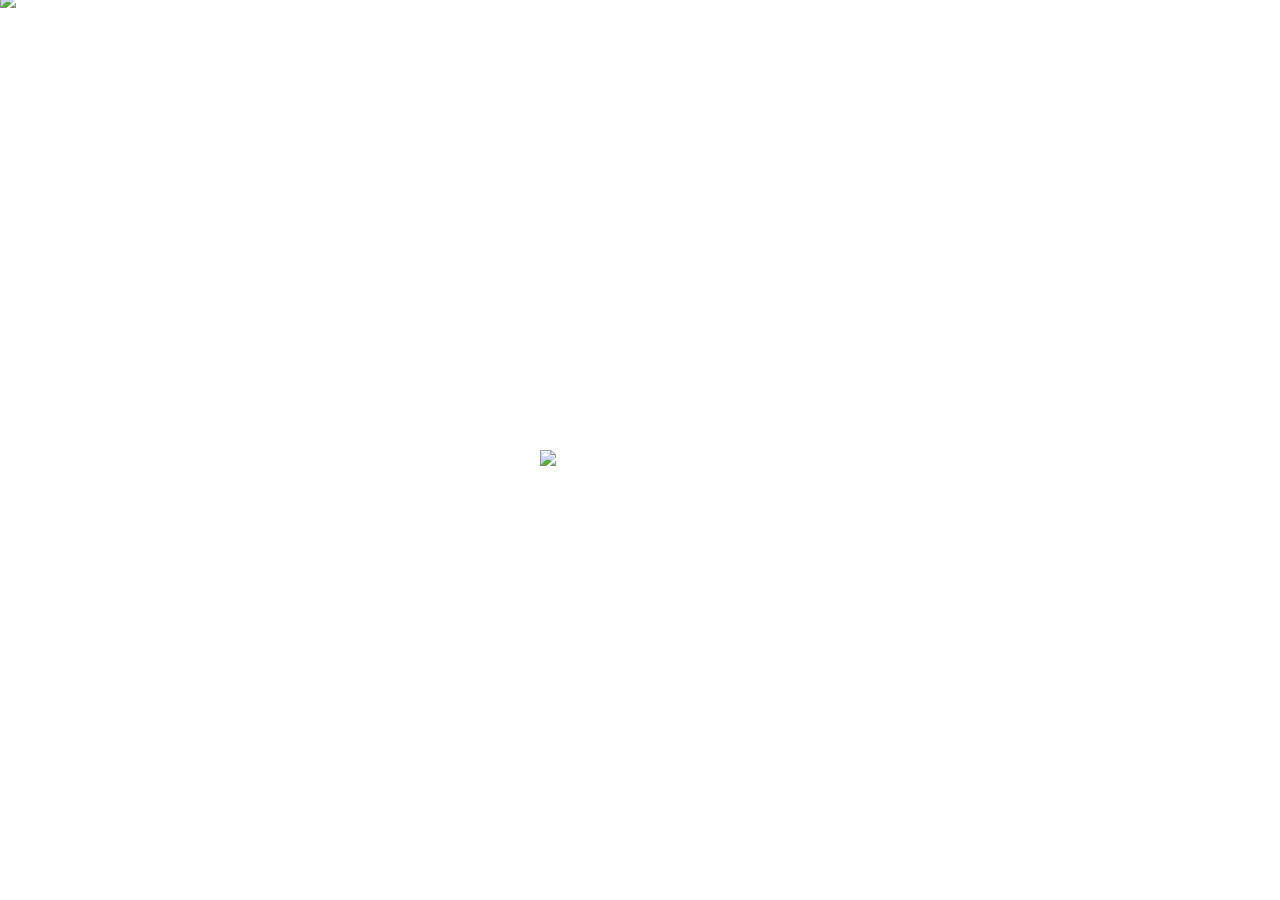
==== index.html @ 024ee7de "Add files via upload" ====
<!DOCTYPE html>
<html>
    
    <head>
        <meta charset="utf-8">
        <meta http-equiv="X-UA-Compatible" content="IE=edge">
        <title>lama</title>
        <link rel="stylesheet" href="styles.css">
        
        <script src="https://code.jquery.com/jquery-1.9.1.min.js"></script>
        <script>
        $( document ).ready(function() {
           $('.alpaca2').on('click',function() {
                  $('.alpaca2').animate({
                      'margin-left': "+=500px"
                  });
               $('.infobox').slideDown();
            });
        });
        </script>
        
    </head>
    <body>
        
        
        <div class="infobox">
<style>li {
        margin-bottom: 20px; /* 각 리스트 아이템의 아래쪽에 10px 간격 추가 */
    }</style>
            <ul>
                 Doyeon Kwon. 
                <br><br>
                maeeeeeemam메~mae
                eeeeeemamamamemaeeeeemamaememememeemamemaemaemaeeeee...hi
                <br><br><br>
                <li><a href="https://en.wikipedia.org/wiki/Seoul">currently<br>in Seoul</a></li>
                <li><a href="mailto:pippobap@gmail.com">contact</a></li>
                <li><a href="https://www.instagram.com/pip.kwon/">works</a></li>
                <li><a href="https://youtu.be/xy_NKN75Jhw?si=3c5CXoJNYhr7iaGF">elevator?</a></li>
        
            </ul>
            
        </div>
        
        
        <img src="img/2alpaca.png" class="alpaca2">
        <img src="img/2curtain.png" class="curtain2">
        
        
     
    </body>
</html>
---- styles.css ----
body {
   margin:0;
    padding:0;
}
   
.anim {
    position: absolute;
    top:50%;
    left:50%;
    margin-left: -209px;
    margin-top: -129px;
    animation: rotating 4s linear infinite;
}

@keyframes rotating {
    from {
        transform: rotate(0deg);
    }
    to {
        transform: rotate(360deg);
    }
}


@keyframes slideUp{
    from {
        transform: translateY(100%);
        opacity: 0;
    }
    to {
        opacity: 1;
        transform: translateY(0);
    }
}

@keyframes slideUp2{
    from {
        transform: translateY(0%);
    }
    to {
        transform: translateY(-50%);
    }
}

.curtain{
    top:100%;
    opacity: 0;
    animation: slideUp 2s forwards;
    width: 100%
}
.curtain2 {
    top:100%;
    opacity: 1;
    width: 100%;
    animation: slideUp2 2s forwards;
}

.alpaca{
  opacity: 0;
    position: absolute;
    z-index: 10;
    top: 450px;
    left:50%;
    width:200px;
    margin-left:-100px;
    animation: fadein 5s 3s forwards;
}
.alpaca2{
    opacity: 1;
    position: absolute;
    z-index: 10;
    top: 450px;
    left:50%;
    width:200px;
    margin-left:-100px;
    cursor:url('img/patme32px.png'),auto;
}
@keyframes fadein{
    from{
        opacity: 0;
    }
    to{
        opacity: 1;
    }
}

.infobox {
    background-color: #fff;
    border-radius:12px;
    height: 500px;
    width:300px;
    position: absolute;
    z-index: 10;
    top: 300px;
    left:300px;
    padding: 20px;
    display:none;
}

.infobox ul {
    font-family: monospace;
    font-size: 25px;
    color:grey;
}
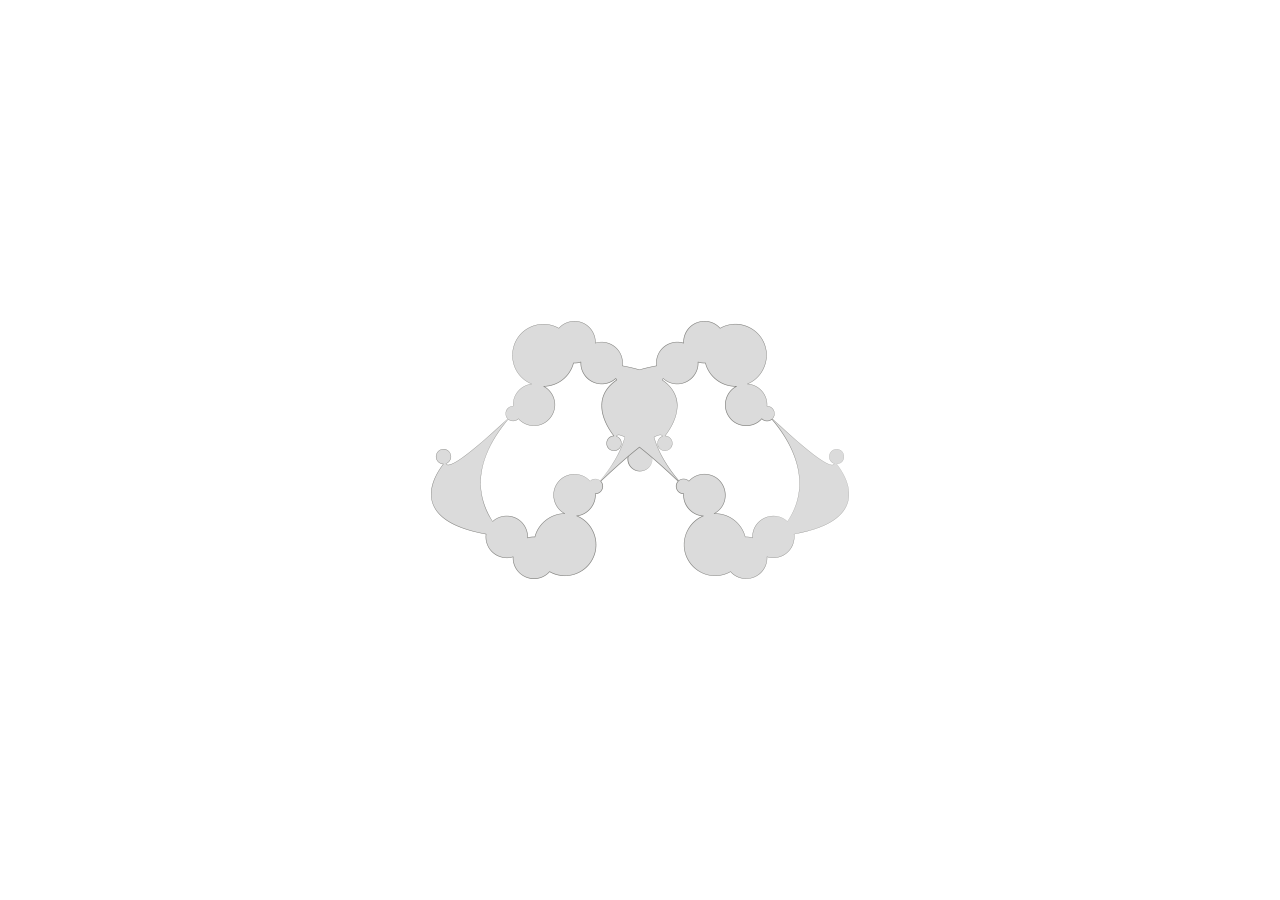
==== commit e1a77695: "Update index.html" ====
--- a/index.html
+++ b/index.html
@@ -1,52 +1,95 @@
 <!DOCTYPE html>
 <html>
+<head>
+    <meta charset="utf-8">
+    <meta http-equiv="X-UA-Compatible" content="IE=edge">
+    <title>Lama Story</title>
+    <link rel="stylesheet" href="styles.css">
     
-    <head>
-        <meta charset="utf-8">
-        <meta http-equiv="X-UA-Compatible" content="IE=edge">
-        <title>lama</title>
-        <link rel="stylesheet" href="styles.css">
+    <script src="https://code.jquery.com/jquery-1.9.1.min.js"></script>
+
+    <style>
+        /* 초기 설정: 장면 2와 3은 숨김 처리 */
+        #scene2, #scene3 {
+            display: none;
+        }
+
+        /* 클릭 가능한 이미지에 마우스 커서 표시 */
+        .anim, .alpaca, .alpaca2 {
+            cursor: pointer;
+        }
+
+        /* lama3에 있던 스타일 정리 */
+        .infobox li {
+            margin-bottom: 20px;
+        }
         
-        <script src="https://code.jquery.com/jquery-1.9.1.min.js"></script>
-        <script>
-        $( document ).ready(function() {
-           $('.alpaca2').on('click',function() {
-                  $('.alpaca2').animate({
-                      'margin-left': "+=500px"
-                  });
-               $('.infobox').slideDown();
+        /* infobox는 스크립트로 열리기 전까지 숨김 (기존 로직 유지 시 필요하다면 css나 js로 display:none 처리) */
+        .infobox {
+            display: none; /* lama3의 slideDown을 위해 처음에 숨김 */
+        }
+    </style>
+
+    <script>
+    $(document).ready(function() {
+        
+        // [1단계 -> 2단계] lama1의 이미지를 클릭하면
+        $('.anim').on('click', function() {
+            $('#scene1').hide(); // 장면 1 숨기기
+            $('#scene2').fadeIn(); // 장면 2 보여주기
+        });
+
+        // [2단계 -> 3단계] lama2의 알파카를 클릭하면
+        $('.alpaca').on('click', function() {
+            $('#scene2').hide(); // 장면 2 숨기기
+            $('#scene3').fadeIn(); // 장면 3 보여주기
+        });
+
+        // [3단계 동작] lama3의 알파카를 클릭하면 (애니메이션 + 정보창)
+        $('.alpaca2').on('click',function() {
+            $(this).animate({
+                'margin-left': "+=500px"
             });
+            $('.infobox').slideDown();
         });
-        </script>
-        
-    </head>
-    <body>
-        
+
+    });
+    </script>
+</head>
+
+<body>
+
+    <div id="scene1">
+        <img src="img/Asset1.png" class="anim">
+    </div>
+
+
+    <div id="scene2">
+        <img src="img/2alpaca.png" class="alpaca">
+        <img src="img/2curtain.png" class="curtain">
+    </div>
+
+
+    <div id="scene3">
         
         <div class="infobox">
-<style>li {
-        margin-bottom: 20px; /* 각 리스트 아이템의 아래쪽에 10px 간격 추가 */
-    }</style>
             <ul>
-                 Doyeon Kwon. 
+                Doyeon Kwon. 
                 <br><br>
                 maeeeeeemam메~mae
                 eeeeeemamamamemaeeeeemamaememememeemamemaemaemaeeeee...hi
                 <br><br><br>
-                <li><a href="https://en.wikipedia.org/wiki/Seoul">currently<br>in Seoul</a></li>
+                <li><a href="https://en.wikipedia.org/wiki/Seoul" target="_blank">currently<br>in Seoul</a></li>
                 <li><a href="mailto:pippobap@gmail.com">contact</a></li>
-                <li><a href="https://www.instagram.com/pip.kwon/">works</a></li>
-                <li><a href="https://youtu.be/xy_NKN75Jhw?si=3c5CXoJNYhr7iaGF">elevator?</a></li>
-        
+                <li><a href="https://www.instagram.com/pip.kwon/" target="_blank">works</a></li>
+                <li><a href="https://youtu.be/xy_NKN75Jhw?si=3c5CXoJNYhr7iaGF" target="_blank">elevator?</a></li>
             </ul>
-            
         </div>
-        
         
         <img src="img/2alpaca.png" class="alpaca2">
         <img src="img/2curtain.png" class="curtain2">
-        
-        
-     
-    </body>
+
+    </div>
+
+</body>
 </html>
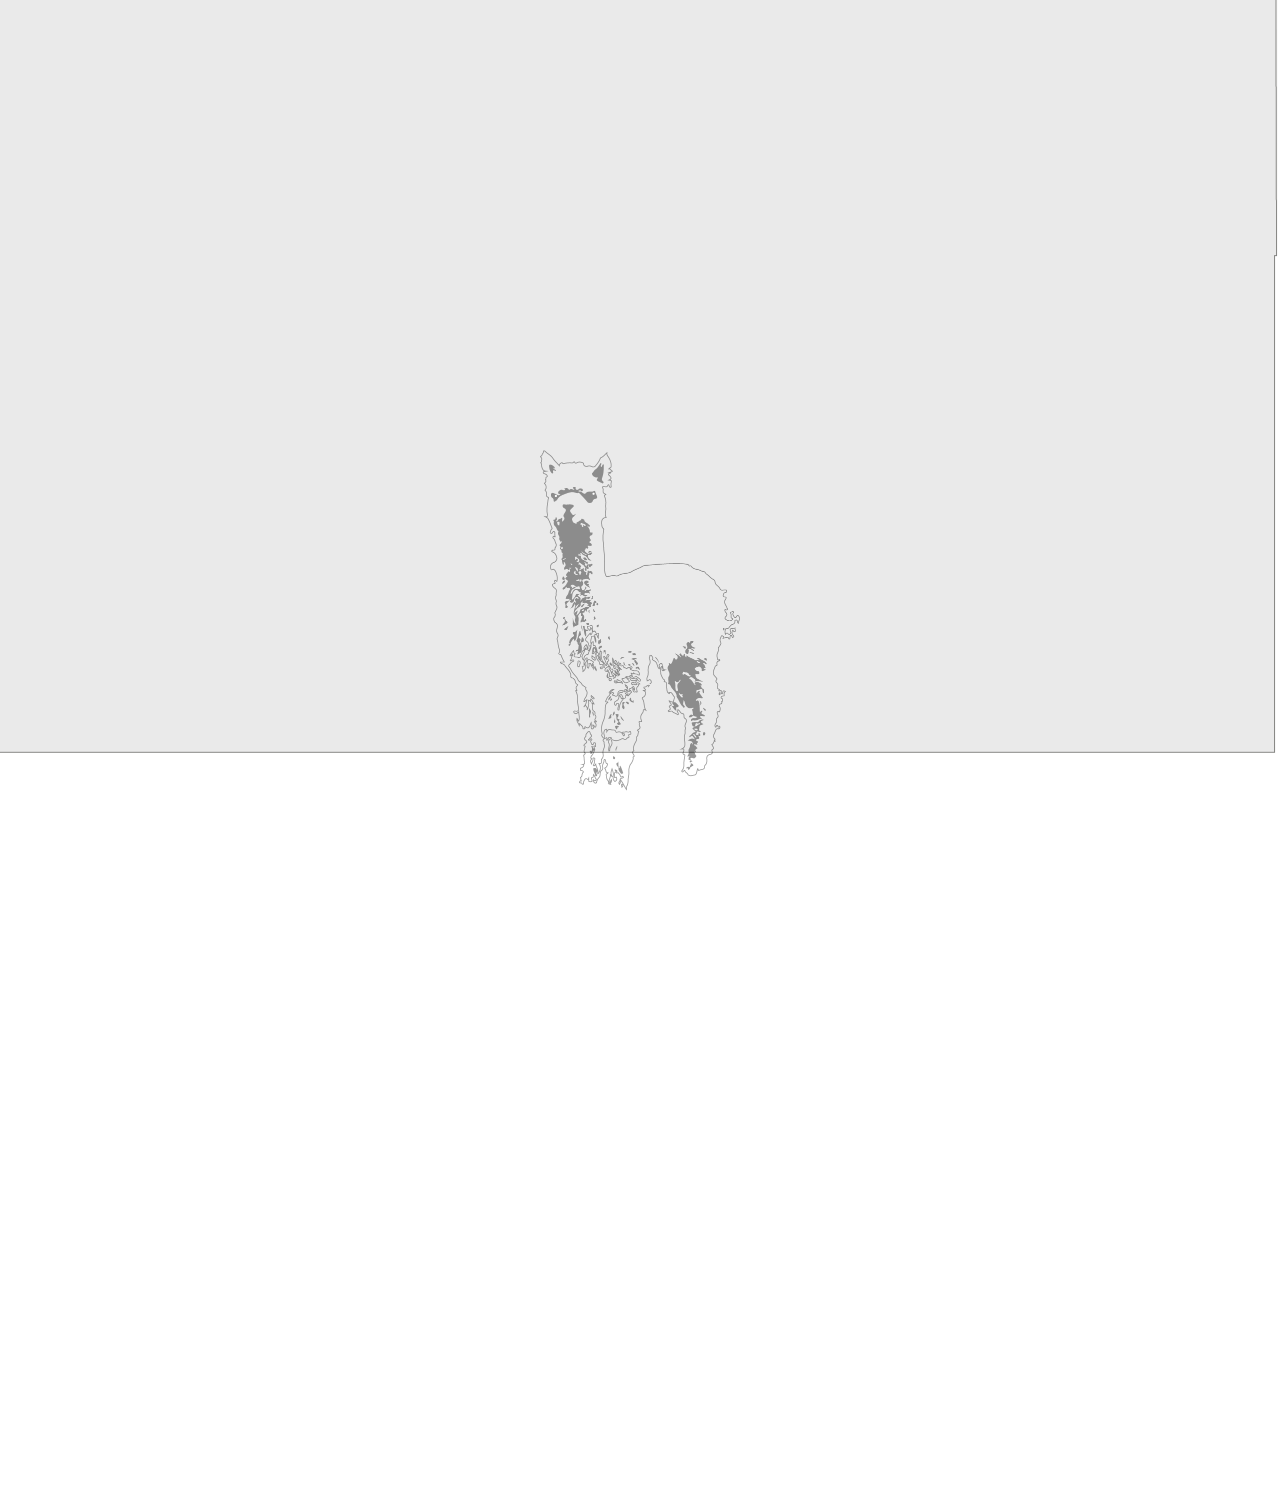
==== commit 5a4a965b: "Update index.html" ====
--- a/index.html
+++ b/index.html
@@ -1,95 +1,52 @@
 <!DOCTYPE html>
 <html>
-<head>
-    <meta charset="utf-8">
-    <meta http-equiv="X-UA-Compatible" content="IE=edge">
-    <title>Lama Story</title>
-    <link rel="stylesheet" href="styles.css">
     
-    <script src="https://code.jquery.com/jquery-1.9.1.min.js"></script>
-
-    <style>
-        /* 초기 설정: 장면 2와 3은 숨김 처리 */
-        #scene2, #scene3 {
-            display: none;
-        }
-
-        /* 클릭 가능한 이미지에 마우스 커서 표시 */
-        .anim, .alpaca, .alpaca2 {
-            cursor: pointer;
-        }
-
-        /* lama3에 있던 스타일 정리 */
-        .infobox li {
-            margin-bottom: 20px;
-        }
+    <head>
+        <meta charset="utf-8">
+        <meta http-equiv="X-UA-Compatible" content="IE=edge">
+        <title>lama</title>
+        <link rel="stylesheet" href="styles.css">
         
-        /* infobox는 스크립트로 열리기 전까지 숨김 (기존 로직 유지 시 필요하다면 css나 js로 display:none 처리) */
-        .infobox {
-            display: none; /* lama3의 slideDown을 위해 처음에 숨김 */
-        }
-    </style>
-
-    <script>
-    $(document).ready(function() {
+        <script src="https://code.jquery.com/jquery-1.9.1.min.js"></script>
+        <script>
+        $( document ).ready(function() {
+           $('.alpaca2').on('click',function() {
+                  $('.alpaca2').animate({
+                      'margin-left': "+=500px"
+                  });
+               $('.infobox').slideDown();
+            });
+        });
+        </script>
         
-        // [1단계 -> 2단계] lama1의 이미지를 클릭하면
-        $('.anim').on('click', function() {
-            $('#scene1').hide(); // 장면 1 숨기기
-            $('#scene2').fadeIn(); // 장면 2 보여주기
-        });
-
-        // [2단계 -> 3단계] lama2의 알파카를 클릭하면
-        $('.alpaca').on('click', function() {
-            $('#scene2').hide(); // 장면 2 숨기기
-            $('#scene3').fadeIn(); // 장면 3 보여주기
-        });
-
-        // [3단계 동작] lama3의 알파카를 클릭하면 (애니메이션 + 정보창)
-        $('.alpaca2').on('click',function() {
-            $(this).animate({
-                'margin-left': "+=500px"
-            });
-            $('.infobox').slideDown();
-        });
-
-    });
-    </script>
-</head>
-
-<body>
-
-    <div id="scene1">
-        <img src="img/Asset1.png" class="anim">
-    </div>
-
-
-    <div id="scene2">
-        <img src="img/2alpaca.png" class="alpaca">
-        <img src="img/2curtain.png" class="curtain">
-    </div>
-
-
-    <div id="scene3">
+    </head>
+    <body>
+        
         
         <div class="infobox">
+<style>li {
+        margin-bottom: 20px; /* 각 리스트 아이템의 아래쪽에 10px 간격 추가 */
+    }</style>
             <ul>
-                Doyeon Kwon. 
+                 Doyeon Kwon. 
                 <br><br>
                 maeeeeeemam메~mae
                 eeeeeemamamamemaeeeeemamaememememeemamemaemaemaeeeee...hi
                 <br><br><br>
-                <li><a href="https://en.wikipedia.org/wiki/Seoul" target="_blank">currently<br>in Seoul</a></li>
+                <li><a href="https://en.wikipedia.org/wiki/Seoul">currently<br>in Seoul</a></li>
                 <li><a href="mailto:pippobap@gmail.com">contact</a></li>
-                <li><a href="https://www.instagram.com/pip.kwon/" target="_blank">works</a></li>
-                <li><a href="https://youtu.be/xy_NKN75Jhw?si=3c5CXoJNYhr7iaGF" target="_blank">elevator?</a></li>
+                <li><a href="https://www.instagram.com/pip.kwon/">works</a></li>
+                <li><a href="https://youtu.be/xy_NKN75Jhw?si=3c5CXoJNYhr7iaGF">elevator?</a></li>
+        
             </ul>
+            
         </div>
+        
         
         <img src="img/2alpaca.png" class="alpaca2">
         <img src="img/2curtain.png" class="curtain2">
-
-    </div>
-
-</body>
+        
+        
+     
+    </body>
 </html>
